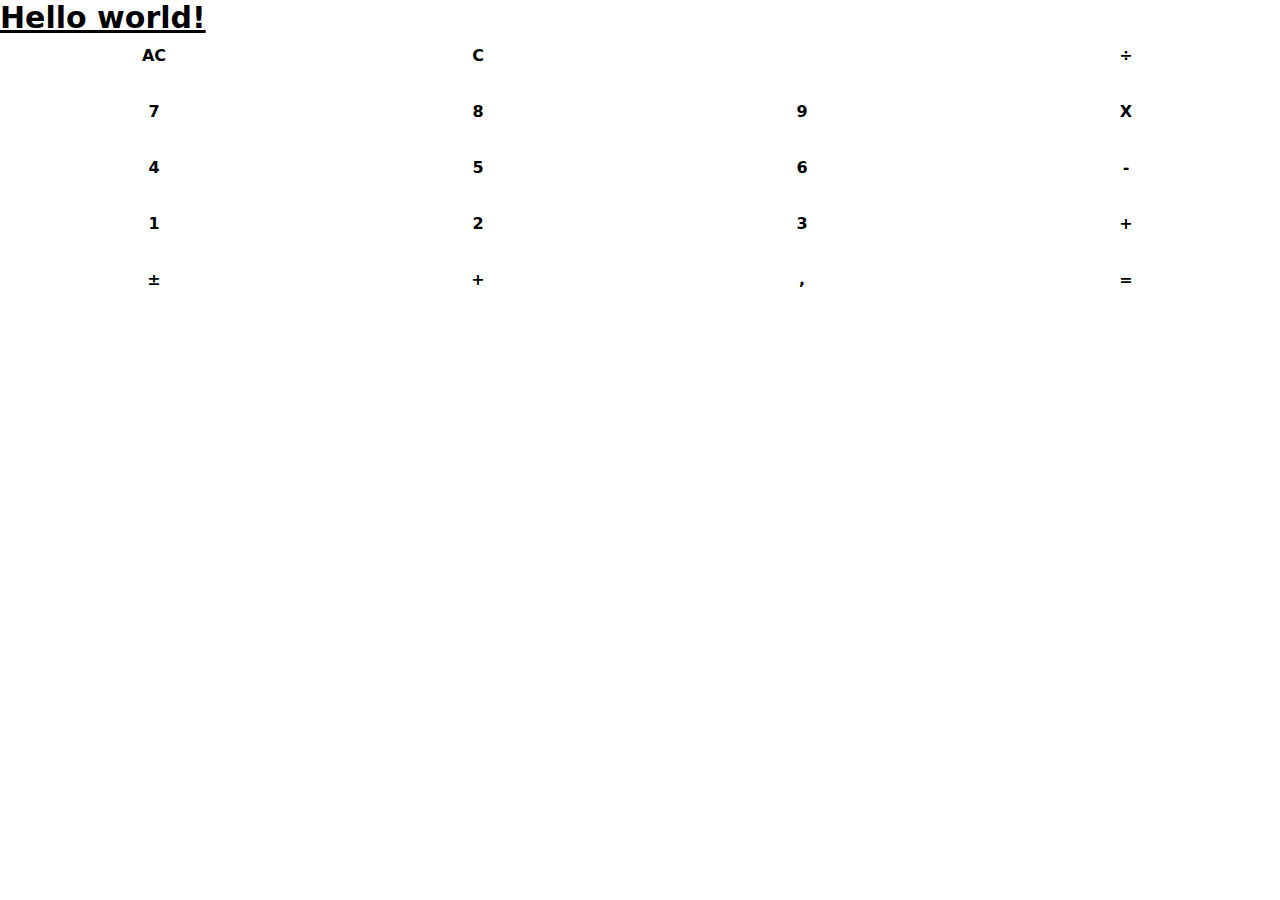
==== application/frontend/src/index.html @ 018c9be1 "Ajout du consumer et du frontend" ====
<!DOCTYPE html>
<html>
    <head>
        <meta charset="UTF-8">
        <meta name="viewport" content="width=device-width, initial-scale=1.0">
        <link href=".\output.css" rel="stylesheet">
    </head>
    <body>
        <h1 class="text-3xl font-bold underline">
            Hello world!
        </h1>

        <div class="grid grid-cols-4 gap-4">

            <button class="btn btn-white">AC</button>
            <button class="btn btn-white">C</button>
            <button class="btn btn-white"></button>
            <button class="btn btn-white">&div;</button>

            <button class="btn btn-white">7</button>
            <button class="btn btn-white">8</button>
            <button class="btn btn-white">9</button>
            <button class="btn btn-white">X</button>
            
            <button class="btn btn-white">4</button>
            <button class="btn btn-white">5</button>
            <button class="btn btn-white">6</button>
            <button class="btn btn-white">-</button>
            
            <button class="btn btn-white">1</button>
            <button class="btn btn-white">2</button>
            <button class="btn btn-white">3</button>
            <button class="btn btn-white">+</button>
            
            <button class="btn btn-white">&#xb1;</button>
            <button class="btn btn-white">+</button>
            <button class="btn btn-white">,</button>
            <button class="btn btn-white">=</button>
        </div>
    </body>
</html>
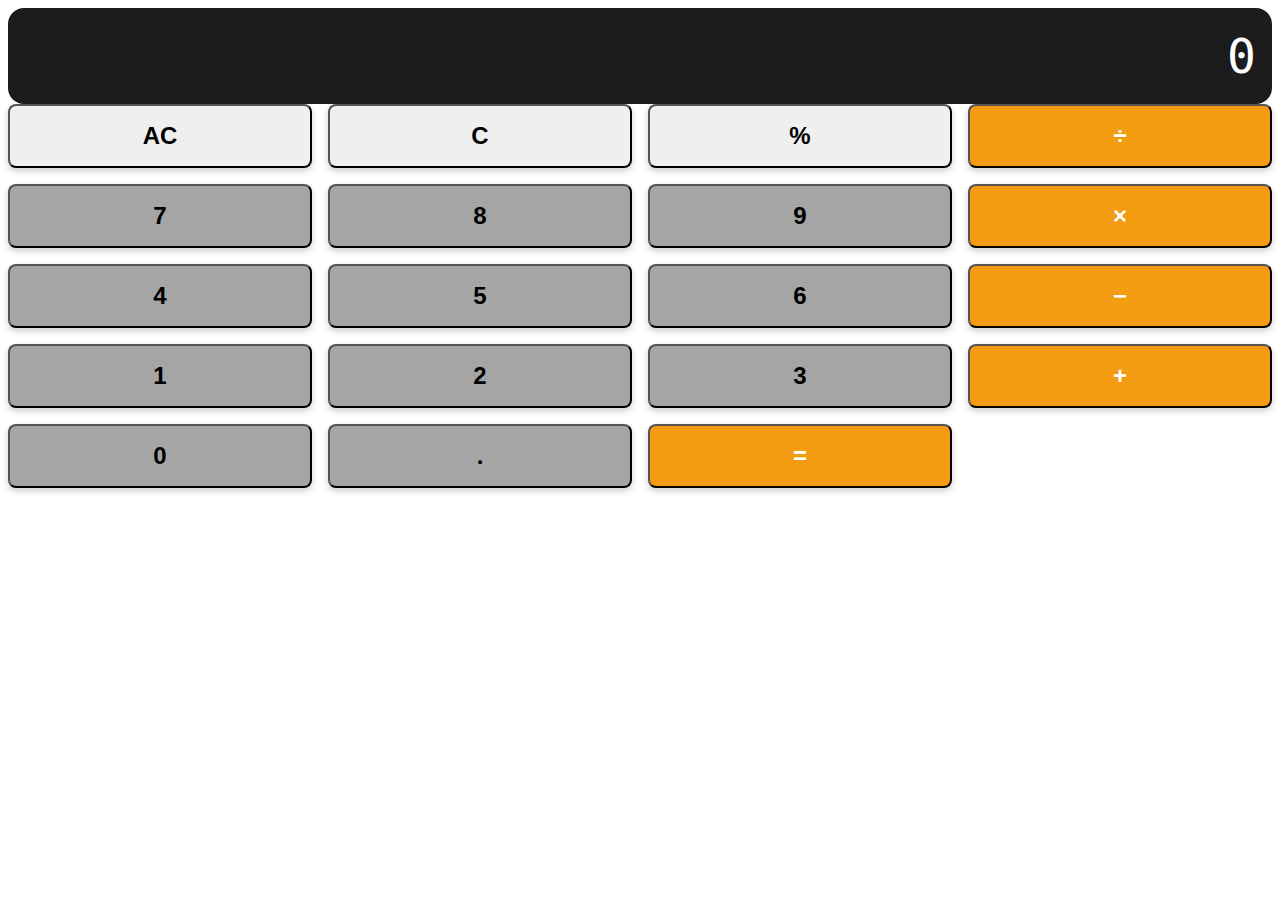
==== commit 6d7ad726: "Mise à jour du frontend+Appel api pour le résultat" ====
--- a/application/frontend/src/index.html
+++ b/application/frontend/src/index.html
@@ -3,39 +3,37 @@
     <head>
         <meta charset="UTF-8">
         <meta name="viewport" content="width=device-width, initial-scale=1.0">
-        <link href=".\output.css" rel="stylesheet">
+        <link href="output.css" rel="stylesheet">
     </head>
     <body>
-        <h1 class="text-3xl font-bold underline">
-            Hello world!
-        </h1>
+        <div class="display" id="display">0</div>
 
-        <div class="grid grid-cols-4 gap-4">
+        <div class="grid grid-cols-4 gap-2 p-4">
+            <button class="btn btn-white" data-value="AC">AC</button>
+            <button class="btn btn-white" data-value="C">C</button>
+            <button class="btn btn-white" data-value="">%</button>
+            <button class="btn btn-orange" data-value="/">÷</button>
 
-            <button class="btn btn-white">AC</button>
-            <button class="btn btn-white">C</button>
-            <button class="btn btn-white"></button>
-            <button class="btn btn-white">&div;</button>
+            <button class="btn btn-gray" data-value="7">7</button>
+            <button class="btn btn-gray" data-value="8">8</button>
+            <button class="btn btn-gray" data-value="9">9</button>
+            <button class="btn btn-orange" data-value="*">×</button>
 
-            <button class="btn btn-white">7</button>
-            <button class="btn btn-white">8</button>
-            <button class="btn btn-white">9</button>
-            <button class="btn btn-white">X</button>
-            
-            <button class="btn btn-white">4</button>
-            <button class="btn btn-white">5</button>
-            <button class="btn btn-white">6</button>
-            <button class="btn btn-white">-</button>
-            
-            <button class="btn btn-white">1</button>
-            <button class="btn btn-white">2</button>
-            <button class="btn btn-white">3</button>
-            <button class="btn btn-white">+</button>
-            
-            <button class="btn btn-white">&#xb1;</button>
-            <button class="btn btn-white">+</button>
-            <button class="btn btn-white">,</button>
-            <button class="btn btn-white">=</button>
+            <button class="btn btn-gray" data-value="4">4</button>
+            <button class="btn btn-gray" data-value="5">5</button>
+            <button class="btn btn-gray" data-value="6">6</button>
+            <button class="btn btn-orange" data-value="-">−</button>
+
+            <button class="btn btn-gray" data-value="1">1</button>
+            <button class="btn btn-gray" data-value="2">2</button>
+            <button class="btn btn-gray" data-value="3">3</button>
+            <button class="btn btn-orange" data-value="+">+</button>
+
+            <button class="btn btn-gray btn-large" data-value="0">0</button>
+            <button class="btn btn-gray" data-value=".">.</button>
+            <button class="btn btn-orange" data-value="=">=</button>
         </div>
+
+        <script src="script.js"></script>
     </body>
-</html>+</html>
--- a/application/frontend/src/output.css
+++ b/application/frontend/src/output.css
@@ -0,0 +1,70 @@
+body {
+  font-family: 'Arial', sans-serif;
+}
+
+.calculator {
+  box-shadow: 0 10px 30px rgba(0, 0, 0, 0.5);
+}
+
+/* Affichage numérique */
+.display {
+  font-family: 'Roboto Mono', monospace;
+  font-weight: 400;
+  background-color: #1c1c1c;
+  color: white;
+  border-radius: 1rem;
+  padding-right: 1rem;
+  height: 6rem; 
+  font-size: 3rem; 
+  display: flex;
+  align-items: center; 
+  justify-content: flex-end; 
+}
+
+
+.grid {
+  display: grid;
+  grid-template-columns: repeat(4, 1fr); 
+  gap: 1rem; 
+}
+
+.btn {
+  font-size: 1.5rem;
+  font-weight: bold;
+  display: flex;
+  justify-content: center;
+  align-items: center;
+  height: 4rem; 
+  border-radius: 0.5rem; 
+  transition: transform 0.1s, background-color 0.2s;
+  box-shadow: 0 3px 6px rgba(0, 0, 0, 0.2);
+}
+
+.btn-gray {
+  background-color: #a5a5a5;
+  color: black;
+}
+
+.btn-dark {
+  background-color: #333333;
+  color: white;
+}
+
+.btn-orange {
+  background-color: #f39c12;
+  color: white;
+}
+
+.col-span-2 {
+  grid-column: span 2; /*Étend le bouton sur 2 colonnes*/
+  text-align: center;
+}
+
+.btn:hover {
+  transform: scale(1.05);
+}
+
+.btn:active {
+  transform: scale(1.02);
+  box-shadow: 0 2px 4px rgba(0, 0, 0, 0.4);
+}
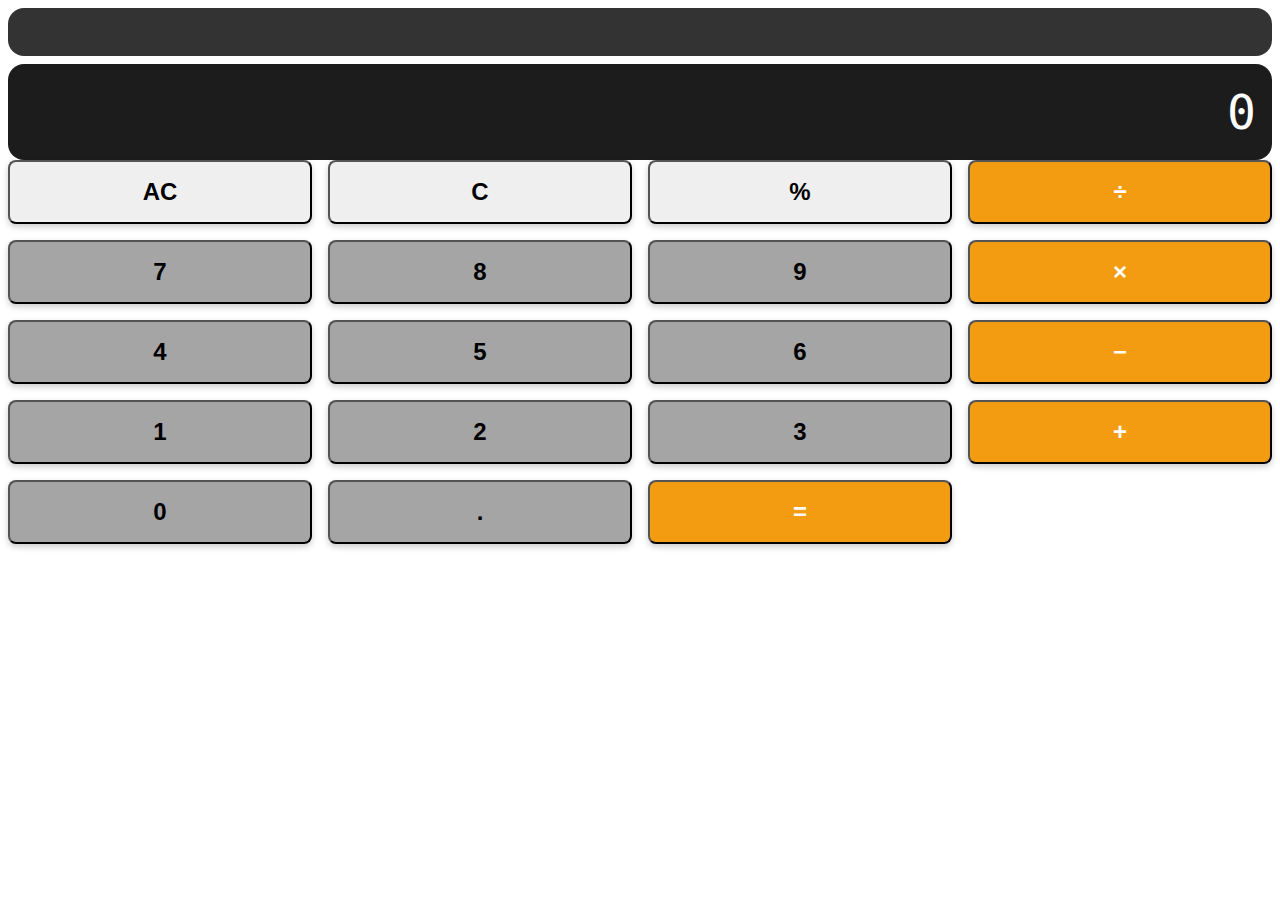
==== commit df79499c: "création historique" ====
--- a/application/frontend/src/index.html
+++ b/application/frontend/src/index.html
@@ -6,6 +6,7 @@
         <link href="output.css" rel="stylesheet">
     </head>
     <body>
+        <div class="display historique" id="historique"></div>
         <div class="display" id="display">0</div>
 
         <div class="grid grid-cols-4 gap-2 p-4">
--- a/application/frontend/src/output.css
+++ b/application/frontend/src/output.css
@@ -1,70 +1,89 @@
-body {
-  font-family: 'Arial', sans-serif;
-}
-
-.calculator {
-  box-shadow: 0 10px 30px rgba(0, 0, 0, 0.5);
-}
-
-/* Affichage numérique */
-.display {
-  font-family: 'Roboto Mono', monospace;
-  font-weight: 400;
-  background-color: #1c1c1c;
-  color: white;
-  border-radius: 1rem;
-  padding-right: 1rem;
-  height: 6rem; 
-  font-size: 3rem; 
-  display: flex;
-  align-items: center; 
-  justify-content: flex-end; 
-}
-
-
-.grid {
-  display: grid;
-  grid-template-columns: repeat(4, 1fr); 
-  gap: 1rem; 
-}
-
-.btn {
-  font-size: 1.5rem;
-  font-weight: bold;
-  display: flex;
-  justify-content: center;
-  align-items: center;
-  height: 4rem; 
-  border-radius: 0.5rem; 
-  transition: transform 0.1s, background-color 0.2s;
-  box-shadow: 0 3px 6px rgba(0, 0, 0, 0.2);
-}
-
-.btn-gray {
-  background-color: #a5a5a5;
-  color: black;
-}
-
-.btn-dark {
-  background-color: #333333;
-  color: white;
-}
-
-.btn-orange {
-  background-color: #f39c12;
-  color: white;
-}
-
-.col-span-2 {
-  grid-column: span 2; /*Étend le bouton sur 2 colonnes*/
-  text-align: center;
-}
-
-.btn:hover {
-  transform: scale(1.05);
-}
-
-.btn:active {
-  transform: scale(1.02);
-  box-shadow: 0 2px 4px rgba(0, 0, 0, 0.4);
-}
+body {
+  font-family: 'Arial', sans-serif;
+}
+
+.calculator {
+  box-shadow: 0 10px 30px rgba(0, 0, 0, 0.5);
+}
+
+/* Affichage numérique */
+.display {
+  font-family: 'Roboto Mono', monospace;
+  font-weight: 400;
+  background-color: #1c1c1c;
+  color: white;
+  border-radius: 1rem;
+  padding-right: 1rem;
+  height: 6rem; 
+  font-size: 3rem; 
+  display: flex;
+  align-items: center; 
+  justify-content: flex-end; 
+}
+
+#historique {
+  font-family: 'Roboto Mono', monospace;
+  font-weight: 400;
+  background-color: #333;
+  color: #bbb;
+  border-radius: 1rem;
+  padding-right: 1rem;
+  height: 3rem;
+  font-size: 1.5rem;
+  display: flex;
+  align-items: center;
+  justify-content: flex-end;
+  margin-bottom: 0.5rem;
+  overflow: hidden;
+  white-space: nowrap;
+  text-overflow: ellipsis;
+}
+
+
+
+.grid {
+  display: grid;
+  grid-template-columns: repeat(4, 1fr); 
+  gap: 1rem; 
+}
+
+.btn {
+  font-size: 1.5rem;
+  font-weight: bold;
+  display: flex;
+  justify-content: center;
+  align-items: center;
+  height: 4rem; 
+  border-radius: 0.5rem; 
+  transition: transform 0.1s, background-color 0.2s;
+  box-shadow: 0 3px 6px rgba(0, 0, 0, 0.2);
+}
+
+.btn-gray {
+  background-color: #a5a5a5;
+  color: black;
+}
+
+.btn-dark {
+  background-color: #333333;
+  color: white;
+}
+
+.btn-orange {
+  background-color: #f39c12;
+  color: white;
+}
+
+.col-span-2 {
+  grid-column: span 2; /*Étend le bouton sur 2 colonnes*/
+  text-align: center;
+}
+
+.btn:hover {
+  transform: scale(1.05);
+}
+
+.btn:active {
+  transform: scale(1.02);
+  box-shadow: 0 2px 4px rgba(0, 0, 0, 0.4);
+}
